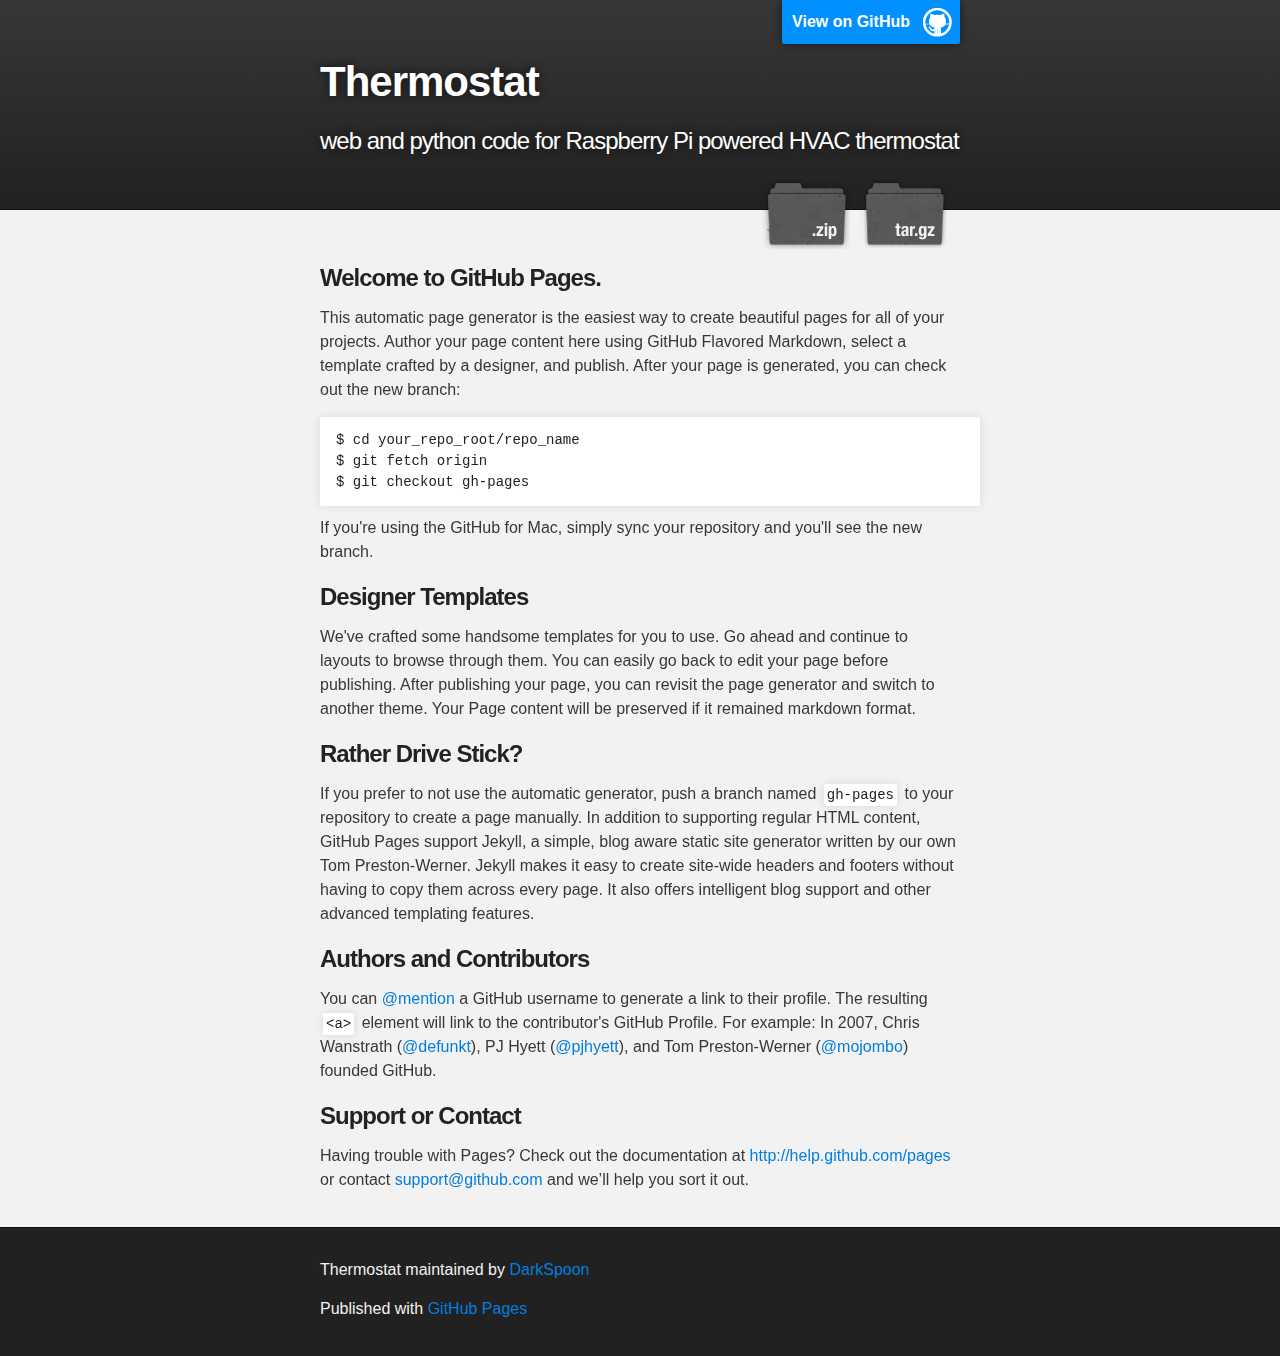
==== testsite/index.html @ 89282a8e "add wordpress files to test design" ====
<!DOCTYPE html>
<html>

  <head>
    <meta charset='utf-8' />
    <meta http-equiv="X-UA-Compatible" content="chrome=1" />
    <meta name="description" content="Thermostat : web and python code for Raspberry Pi powered HVAC thermostat" />

    <link rel="stylesheet" type="text/css" media="screen" href="stylesheets/stylesheet.css">

    <title>Thermostat</title>
  </head>

  <body>

    <!-- HEADER -->
    <div id="header_wrap" class="outer">
        <header class="inner">
          <a id="forkme_banner" href="https://github.com/DarkSpoon/thermostat">View on GitHub</a>

          <h1 id="project_title">Thermostat</h1>
          <h2 id="project_tagline">web and python code for Raspberry Pi powered HVAC thermostat</h2>

            <section id="downloads">
              <a class="zip_download_link" href="https://github.com/DarkSpoon/thermostat/zipball/master">Download this project as a .zip file</a>
              <a class="tar_download_link" href="https://github.com/DarkSpoon/thermostat/tarball/master">Download this project as a tar.gz file</a>
            </section>
        </header>
    </div>

    <!-- MAIN CONTENT -->
    <div id="main_content_wrap" class="outer">
      <section id="main_content" class="inner">
        <h3>Welcome to GitHub Pages.</h3>

<p>This automatic page generator is the easiest way to create beautiful pages for all of your projects. Author your page content here using GitHub Flavored Markdown, select a template crafted by a designer, and publish. After your page is generated, you can check out the new branch:</p>

<pre><code>$ cd your_repo_root/repo_name
$ git fetch origin
$ git checkout gh-pages
</code></pre>

<p>If you're using the GitHub for Mac, simply sync your repository and you'll see the new branch.</p>

<h3>Designer Templates</h3>

<p>We've crafted some handsome templates for you to use. Go ahead and continue to layouts to browse through them. You can easily go back to edit your page before publishing. After publishing your page, you can revisit the page generator and switch to another theme. Your Page content will be preserved if it remained markdown format.</p>

<h3>Rather Drive Stick?</h3>

<p>If you prefer to not use the automatic generator, push a branch named <code>gh-pages</code> to your repository to create a page manually. In addition to supporting regular HTML content, GitHub Pages support Jekyll, a simple, blog aware static site generator written by our own Tom Preston-Werner. Jekyll makes it easy to create site-wide headers and footers without having to copy them across every page. It also offers intelligent blog support and other advanced templating features.</p>

<h3>Authors and Contributors</h3>

<p>You can <a href="https://github.com/blog/821" class="user-mention">@mention</a> a GitHub username to generate a link to their profile. The resulting <code>&lt;a&gt;</code> element will link to the contributor's GitHub Profile. For example: In 2007, Chris Wanstrath (<a href="https://github.com/defunkt" class="user-mention">@defunkt</a>), PJ Hyett (<a href="https://github.com/pjhyett" class="user-mention">@pjhyett</a>), and Tom Preston-Werner (<a href="https://github.com/mojombo" class="user-mention">@mojombo</a>) founded GitHub.</p>

<h3>Support or Contact</h3>

<p>Having trouble with Pages? Check out the documentation at <a href="http://help.github.com/pages">http://help.github.com/pages</a> or contact <a href="mailto:support@github.com">support@github.com</a> and we’ll help you sort it out.</p>
      </section>
    </div>

    <!-- FOOTER  -->
    <div id="footer_wrap" class="outer">
      <footer class="inner">
        <p class="copyright">Thermostat maintained by <a href="https://github.com/DarkSpoon">DarkSpoon</a></p>
        <p>Published with <a href="http://pages.github.com">GitHub Pages</a></p>
      </footer>
    </div>

    

  </body>
</html>
---- testsite/stylesheets/stylesheet.css ----
/*******************************************************************************
Slate Theme for GitHub Pages
by Jason Costello, @jsncostello
*******************************************************************************/

@import url(pygment_trac.css);

/*******************************************************************************
MeyerWeb Reset
*******************************************************************************/

html, body, div, span, applet, object, iframe,
h1, h2, h3, h4, h5, h6, p, blockquote, pre,
a, abbr, acronym, address, big, cite, code,
del, dfn, em, img, ins, kbd, q, s, samp,
small, strike, strong, sub, sup, tt, var,
b, u, i, center,
dl, dt, dd, ol, ul, li,
fieldset, form, label, legend,
table, caption, tbody, tfoot, thead, tr, th, td,
article, aside, canvas, details, embed,
figure, figcaption, footer, header, hgroup,
menu, nav, output, ruby, section, summary,
time, mark, audio, video {
  margin: 0;
  padding: 0;
  border: 0;
  font: inherit;
  vertical-align: baseline;
}

/* HTML5 display-role reset for older browsers */
article, aside, details, figcaption, figure,
footer, header, hgroup, menu, nav, section {
  display: block;
}

ol, ul {
  list-style: none;
}

blockquote, q {
}

table {
  border-collapse: collapse;
  border-spacing: 0;
}

a:focus {
  outline: none;
}

/*******************************************************************************
Theme Styles
*******************************************************************************/

body {
  box-sizing: border-box;
  color:#373737;
  background: #212121;
  font-size: 16px;
  font-family: 'Myriad Pro', Calibri, Helvetica, Arial, sans-serif;
  line-height: 1.5;
  -webkit-font-smoothing: antialiased;
}

h1, h2, h3, h4, h5, h6 {
  margin: 10px 0;
  font-weight: 700;
  color:#222222;
  font-family: 'Lucida Grande', 'Calibri', Helvetica, Arial, sans-serif;
  letter-spacing: -1px;
}

h1 {
  font-size: 36px;
  font-weight: 700;
}

h2 {
  padding-bottom: 10px;
  font-size: 32px;
  background: url('../images/bg_hr.png') repeat-x bottom;
}

h3 {
  font-size: 24px;
}

h4 {
  font-size: 21px;
}

h5 {
  font-size: 18px;
}

h6 {
  font-size: 16px;
}

p {
  margin: 10px 0 15px 0;
}

footer p {
  color: #f2f2f2;
}

a {
  text-decoration: none;
  color: #007edf;
  text-shadow: none;

  transition: color 0.5s ease;
  transition: text-shadow 0.5s ease;
  -webkit-transition: color 0.5s ease;
  -webkit-transition: text-shadow 0.5s ease;
  -moz-transition: color 0.5s ease;
  -moz-transition: text-shadow 0.5s ease;
  -o-transition: color 0.5s ease;
  -o-transition: text-shadow 0.5s ease;
  -ms-transition: color 0.5s ease;
  -ms-transition: text-shadow 0.5s ease;
}

#main_content a:hover {
  color: #0069ba;
  text-shadow: #0090ff 0px 0px 2px;
}

footer a:hover {
  color: #43adff;
  text-shadow: #0090ff 0px 0px 2px;
}

em {
  font-style: italic;
}

strong {
  font-weight: bold;
}

img {
  position: relative;
  margin: 0 auto;
  max-width: 739px;
  padding: 5px;
  margin: 10px 0 10px 0;
  border: 1px solid #ebebeb;

  box-shadow: 0 0 5px #ebebeb;
  -webkit-box-shadow: 0 0 5px #ebebeb;
  -moz-box-shadow: 0 0 5px #ebebeb;
  -o-box-shadow: 0 0 5px #ebebeb;
  -ms-box-shadow: 0 0 5px #ebebeb;
}

pre, code {
  width: 100%;
  color: #222;
  background-color: #fff;

  font-family: Monaco, "Bitstream Vera Sans Mono", "Lucida Console", Terminal, monospace;
  font-size: 14px;

  border-radius: 2px;
  -moz-border-radius: 2px;
  -webkit-border-radius: 2px;



}

pre {
  width: 100%;
  padding: 10px;
  box-shadow: 0 0 10px rgba(0,0,0,.1);
  overflow: auto;
}

code {
  padding: 3px;
  margin: 0 3px;
  box-shadow: 0 0 10px rgba(0,0,0,.1);
}

pre code {
  display: block;
  box-shadow: none;
}

blockquote {
  color: #666;
  margin-bottom: 20px;
  padding: 0 0 0 20px;
  border-left: 3px solid #bbb;
}

ul, ol, dl {
  margin-bottom: 15px
}

ul li {
  list-style: inside;
  padding-left: 20px;
}

ol li {
  list-style: decimal inside;
  padding-left: 20px;
}

dl dt {
  font-weight: bold;
}

dl dd {
  padding-left: 20px;
  font-style: italic;
}

dl p {
  padding-left: 20px;
  font-style: italic;
}

hr {
  height: 1px;
  margin-bottom: 5px;
  border: none;
  background: url('../images/bg_hr.png') repeat-x center;
}

table {
  border: 1px solid #373737;
  margin-bottom: 20px;
  text-align: left;
 }

th {
  font-family: 'Lucida Grande', 'Helvetica Neue', Helvetica, Arial, sans-serif;
  padding: 10px;
  background: #373737;
  color: #fff;
 }

td {
  padding: 10px;
  border: 1px solid #373737;
 }

form {
  background: #f2f2f2;
  padding: 20px;
}

img {
  width: 100%;
  max-width: 100%;
}

/*******************************************************************************
Full-Width Styles
*******************************************************************************/

.outer {
  width: 100%;
}

.inner {
  position: relative;
  max-width: 640px;
  padding: 20px 10px;
  margin: 0 auto;
}

#forkme_banner {
  display: block;
  position: absolute;
  top:0;
  right: 10px;
  z-index: 10;
  padding: 10px 50px 10px 10px;
  color: #fff;
  background: url('../images/blacktocat.png') #0090ff no-repeat 95% 50%;
  font-weight: 700;
  box-shadow: 0 0 10px rgba(0,0,0,.5);
  border-bottom-left-radius: 2px;
  border-bottom-right-radius: 2px;
}

#header_wrap {
  background: #212121;
  background: -moz-linear-gradient(top, #373737, #212121);
  background: -webkit-linear-gradient(top, #373737, #212121);
  background: -ms-linear-gradient(top, #373737, #212121);
  background: -o-linear-gradient(top, #373737, #212121);
  background: linear-gradient(top, #373737, #212121);
}

#header_wrap .inner {
  padding: 50px 10px 30px 10px;
}

#project_title {
  margin: 0;
  color: #fff;
  font-size: 42px;
  font-weight: 700;
  text-shadow: #111 0px 0px 10px;
}

#project_tagline {
  color: #fff;
  font-size: 24px;
  font-weight: 300;
  background: none;
  text-shadow: #111 0px 0px 10px;
}

#downloads {
  position: absolute;
  width: 210px;
  z-index: 10;
  bottom: -40px;
  right: 0;
  height: 70px;
  background: url('../images/icon_download.png') no-repeat 0% 90%;
}

.zip_download_link {
  display: block;
  float: left;
  width: 90px;
  height:70px;
  text-indent: -5000px;
  overflow: hidden;
  background: url(../images/sprite_download.png) no-repeat bottom left;
}

.tar_download_link {
  display: block;
  float: left;
  width: 90px;
  height:70px;
  text-indent: -5000px;
  overflow: hidden;
  background: url(../images/sprite_download.png) no-repeat bottom right;
  margin-left: 10px;
}

.zip_download_link:hover {
  background: url(../images/sprite_download.png) no-repeat top left;
}

.tar_download_link:hover {
  background: url(../images/sprite_download.png) no-repeat top right;
}

#main_content_wrap {
  background: #f2f2f2;
  border-top: 1px solid #111;
  border-bottom: 1px solid #111;
}

#main_content {
  padding-top: 40px;
}

#footer_wrap {
  background: #212121;
}



/*******************************************************************************
Small Device Styles
*******************************************************************************/

@media screen and (max-width: 480px) {
  body {
    font-size:14px;
  }

  #downloads {
    display: none;
  }

  .inner {
    min-width: 320px;
    max-width: 480px;
  }

  #project_title {
  font-size: 32px;
  }

  h1 {
    font-size: 28px;
  }

  h2 {
    font-size: 24px;
  }

  h3 {
    font-size: 21px;
  }

  h4 {
    font-size: 18px;
  }

  h5 {
    font-size: 14px;
  }

  h6 {
    font-size: 12px;
  }

  code, pre {
    min-width: 320px;
    max-width: 480px;
    font-size: 11px;
  }

}
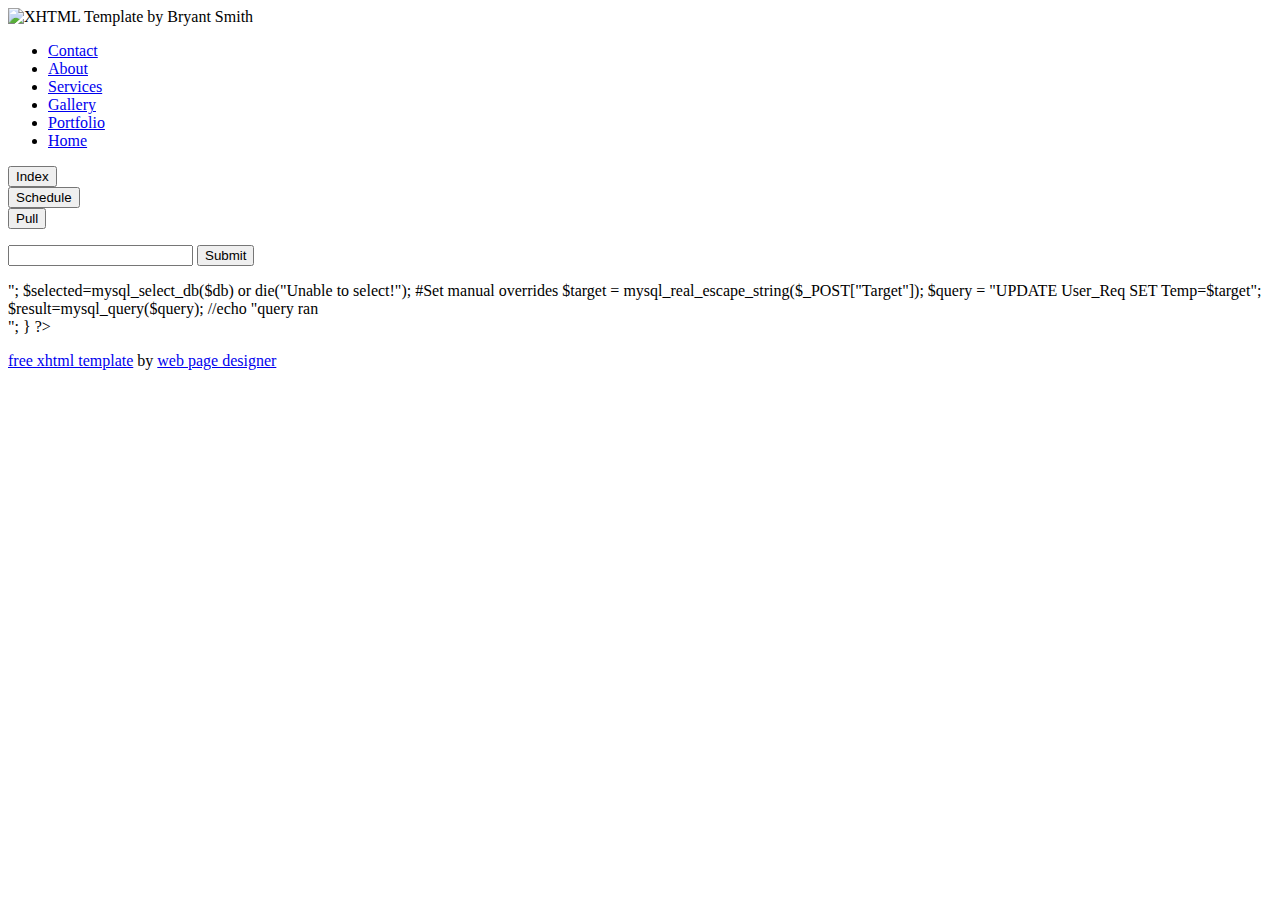
==== commit ea4f688b: "comment out echo data" ====
--- a/testsite/index.html
+++ b/testsite/index.html
@@ -1,74 +1,80 @@
-<!DOCTYPE html>
-<html>
+<!DOCTYPE html PUBLIC "-//W3C//DTD XHTML 1.1//EN" "http://www.w3.org/TR/xhtml11/DTD/xhtml11.dtd">
+<html xmlns="http://www.w3.org/1999/xhtml">
+<head>
+<meta http-equiv="Content-Type" content="text/html; charset=utf-8" />
+<link rel="stylesheet" type="text/css" href="style.css" />
+<title>Blue Micro by Bryant Smith</title>
+</head>
 
-  <head>
-    <meta charset='utf-8' />
-    <meta http-equiv="X-UA-Compatible" content="chrome=1" />
-    <meta name="description" content="Thermostat : web and python code for Raspberry Pi powered HVAC thermostat" />
+<body>
+    <div id="page">
+    	        <div id="header">
+                	<img src="logo.png" alt="XHTML Template by Bryant Smith" />
+                    <!-- Include an <h1></h1> tag with your site's title here, or make a transparent PNG like the one I used -->
+                </div>
+    
+                </div>
 
-    <link rel="stylesheet" type="text/css" media="screen" href="stylesheets/stylesheet.css">
+                <div id="content">
+                	<div id="container">
 
-    <title>Thermostat</title>
-  </head>
+                        <div id="main">
+                        <div id="menu">
+                            <ul>
+	                            <li><a href="#">Contact</a></li>
+                                <li><a href="#">About</a></li>
+                                <li><a href="#">Services</a></li>
+                                <li><a href="#">Gallery</a></li>
+                                <li><a href="#">Portfolio</a></li>
+                                <li><a href="#">Home</a></li>
+                            </ul>
+                        </div>
+                        <div id="text">
+                       		<form method="post" action="index.php?w=0">
+                            <input type="submit" value="Index">
+                            </form>
+                            <form method="post" action="schedule.php?w=0">
+                            <input type="submit" value="Schedule">
+                            </form>
+                            <form method="post" action="pull.php">
+                            <input type="submit" value="Pull">
+                            </form>
 
-  <body>
+                            <p>
+                            <form method="post" action="index.html?w=1">
+                            <input type="text" name="Target">
+                            <input type="submit" value="Submit">
+                            </p>
+                            </form>
+                            <?php
+                                if ($_GET['w']){
+                                    include("login.php");
+                                    $dbhandle=mysql_connect(localhost,$un,$pw) or die("Unable to connect!");    
+                                    //echo "Connected <BR>";  
+                                    $selected=mysql_select_db($db) or die("Unable to select!");
 
-    <!-- HEADER -->
-    <div id="header_wrap" class="outer">
-        <header class="inner">
-          <a id="forkme_banner" href="https://github.com/DarkSpoon/thermostat">View on GitHub</a>
+                                    #Set manual overrides
+                                    $target = mysql_real_escape_string($_POST["Target"]);
+                                    $query = "UPDATE User_Req SET Temp=$target";
+                                    $result=mysql_query($query);
+                                    //echo "query ran<BR>";
+                                }
+                            ?>
+                                                    
+                        </div>
 
-          <h1 id="project_title">Thermostat</h1>
-          <h2 id="project_tagline">web and python code for Raspberry Pi powered HVAC thermostat</h2>
+                        </div>
+                </div>
+                <div class="clear"></div>
+                <div id="footer">
+                	<p><a href="http://www.bryantsmith.com/template">free xhtml template</a> by <a href="http://www.bryantsmith.com">web page designer</a></p>
+                </div>
+                
+                
+     </div>
+        
 
-            <section id="downloads">
-              <a class="zip_download_link" href="https://github.com/DarkSpoon/thermostat/zipball/master">Download this project as a .zip file</a>
-              <a class="tar_download_link" href="https://github.com/DarkSpoon/thermostat/tarball/master">Download this project as a tar.gz file</a>
-            </section>
-        </header>
-    </div>
-
-    <!-- MAIN CONTENT -->
-    <div id="main_content_wrap" class="outer">
-      <section id="main_content" class="inner">
-        <h3>Welcome to GitHub Pages.</h3>
-
-<p>This automatic page generator is the easiest way to create beautiful pages for all of your projects. Author your page content here using GitHub Flavored Markdown, select a template crafted by a designer, and publish. After your page is generated, you can check out the new branch:</p>
-
-<pre><code>$ cd your_repo_root/repo_name
-$ git fetch origin
-$ git checkout gh-pages
-</code></pre>
-
-<p>If you're using the GitHub for Mac, simply sync your repository and you'll see the new branch.</p>
-
-<h3>Designer Templates</h3>
-
-<p>We've crafted some handsome templates for you to use. Go ahead and continue to layouts to browse through them. You can easily go back to edit your page before publishing. After publishing your page, you can revisit the page generator and switch to another theme. Your Page content will be preserved if it remained markdown format.</p>
-
-<h3>Rather Drive Stick?</h3>
-
-<p>If you prefer to not use the automatic generator, push a branch named <code>gh-pages</code> to your repository to create a page manually. In addition to supporting regular HTML content, GitHub Pages support Jekyll, a simple, blog aware static site generator written by our own Tom Preston-Werner. Jekyll makes it easy to create site-wide headers and footers without having to copy them across every page. It also offers intelligent blog support and other advanced templating features.</p>
-
-<h3>Authors and Contributors</h3>
-
-<p>You can <a href="https://github.com/blog/821" class="user-mention">@mention</a> a GitHub username to generate a link to their profile. The resulting <code>&lt;a&gt;</code> element will link to the contributor's GitHub Profile. For example: In 2007, Chris Wanstrath (<a href="https://github.com/defunkt" class="user-mention">@defunkt</a>), PJ Hyett (<a href="https://github.com/pjhyett" class="user-mention">@pjhyett</a>), and Tom Preston-Werner (<a href="https://github.com/mojombo" class="user-mention">@mojombo</a>) founded GitHub.</p>
-
-<h3>Support or Contact</h3>
-
-<p>Having trouble with Pages? Check out the documentation at <a href="http://help.github.com/pages">http://help.github.com/pages</a> or contact <a href="mailto:support@github.com">support@github.com</a> and we’ll help you sort it out.</p>
-      </section>
-    </div>
-
-    <!-- FOOTER  -->
-    <div id="footer_wrap" class="outer">
-      <footer class="inner">
-        <p class="copyright">Thermostat maintained by <a href="https://github.com/DarkSpoon">DarkSpoon</a></p>
-        <p>Published with <a href="http://pages.github.com">GitHub Pages</a></p>
-      </footer>
-    </div>
-
-    
-
-  </body>
+  
+        
+</body>
 </html>
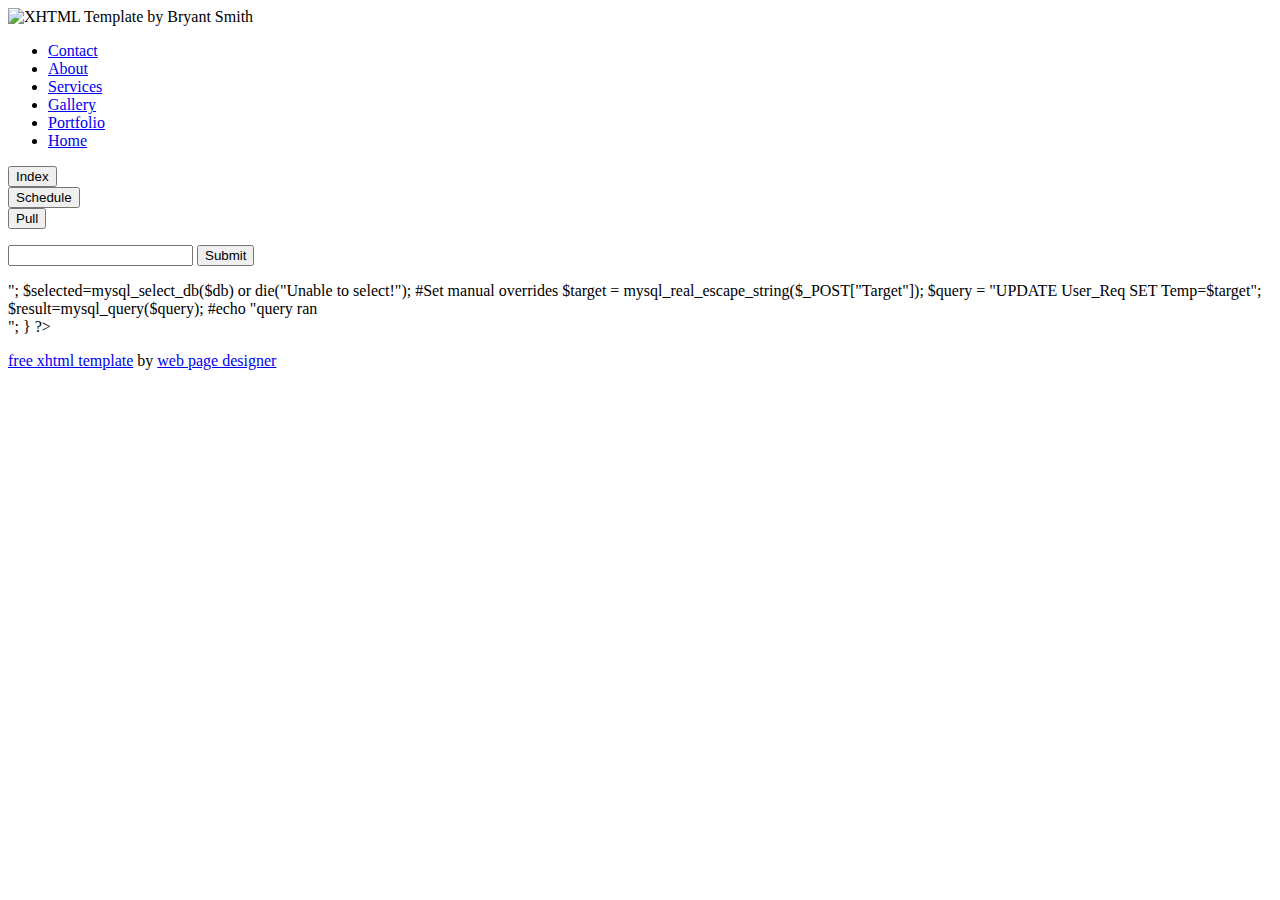
==== commit 3d6a3881: "comments" ====
--- a/testsite/index.html
+++ b/testsite/index.html
@@ -50,14 +50,14 @@
                                 if ($_GET['w']){
                                     include("login.php");
                                     $dbhandle=mysql_connect(localhost,$un,$pw) or die("Unable to connect!");    
-                                    //echo "Connected <BR>";  
+                                    #echo "Connected <BR>";  
                                     $selected=mysql_select_db($db) or die("Unable to select!");
 
                                     #Set manual overrides
                                     $target = mysql_real_escape_string($_POST["Target"]);
                                     $query = "UPDATE User_Req SET Temp=$target";
                                     $result=mysql_query($query);
-                                    //echo "query ran<BR>";
+                                    #echo "query ran<BR>";
                                 }
                             ?>
                                                     
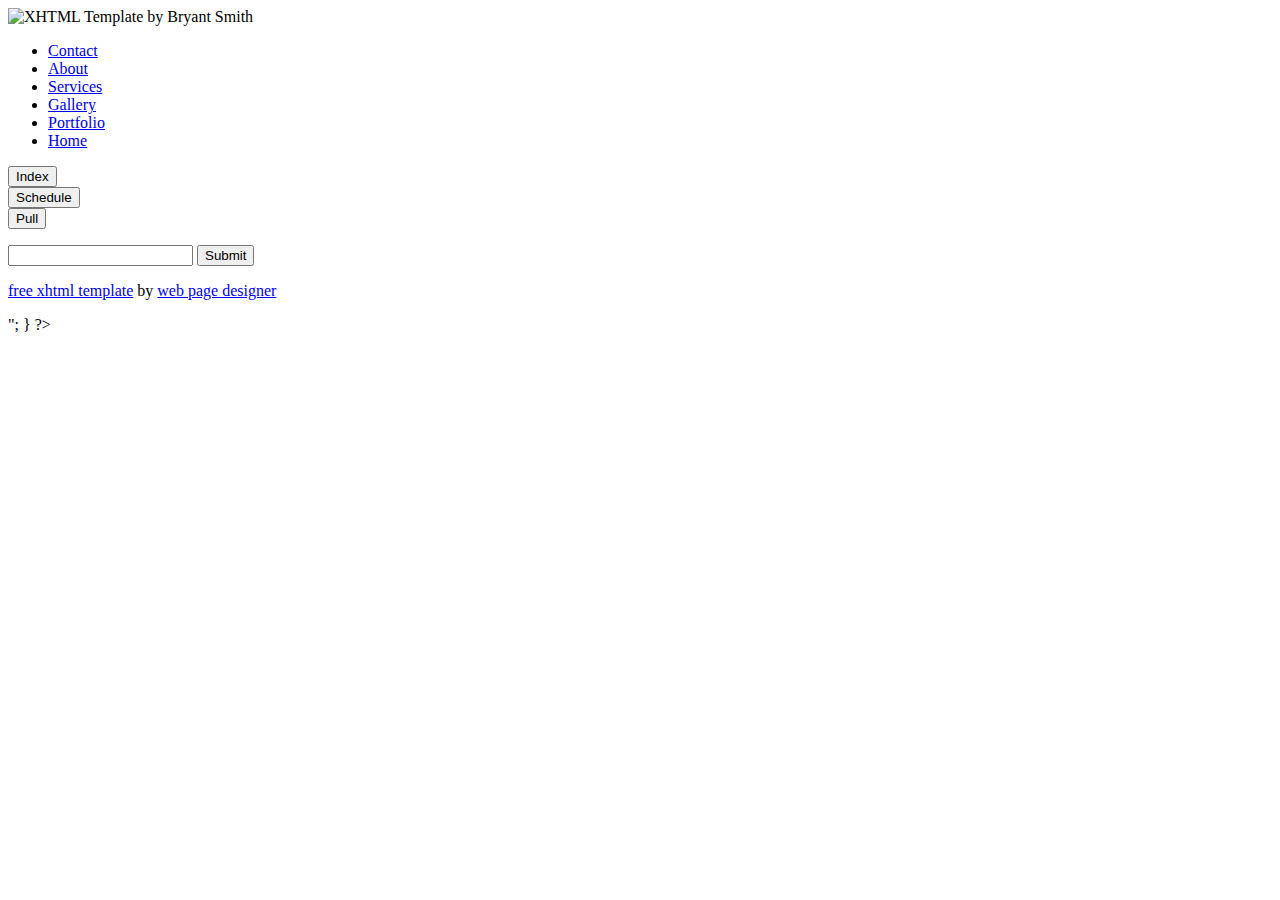
==== commit 81deb5ba: "more php testing" ====
--- a/testsite/index.html
+++ b/testsite/index.html
@@ -46,20 +46,6 @@
                             <input type="submit" value="Submit">
                             </p>
                             </form>
-                            <?php
-                                if ($_GET['w']){
-                                    include("login.php");
-                                    $dbhandle=mysql_connect(localhost,$un,$pw) or die("Unable to connect!");    
-                                    #echo "Connected <BR>";  
-                                    $selected=mysql_select_db($db) or die("Unable to select!");
-
-                                    #Set manual overrides
-                                    $target = mysql_real_escape_string($_POST["Target"]);
-                                    $query = "UPDATE User_Req SET Temp=$target";
-                                    $result=mysql_query($query);
-                                    #echo "query ran<BR>";
-                                }
-                            ?>
                                                     
                         </div>
 
@@ -73,7 +59,19 @@
                 
      </div>
         
+<? //php
+    if ($_GET['w']){
+        include("login.php");
+        $dbhandle=mysql_connect(localhost,$un,$pw) or die("Unable to connect!");      
+        $selected=mysql_select_db($db) or die("Unable to select!");
 
+        #Set manual overrides
+        $target = mysql_real_escape_string($_POST["Target"]);
+        $query = "UPDATE User_Req SET Temp=$target";
+        $result=mysql_query($query);
+        echo "query ran<BR>";
+    }
+?>
   
         
 </body>
